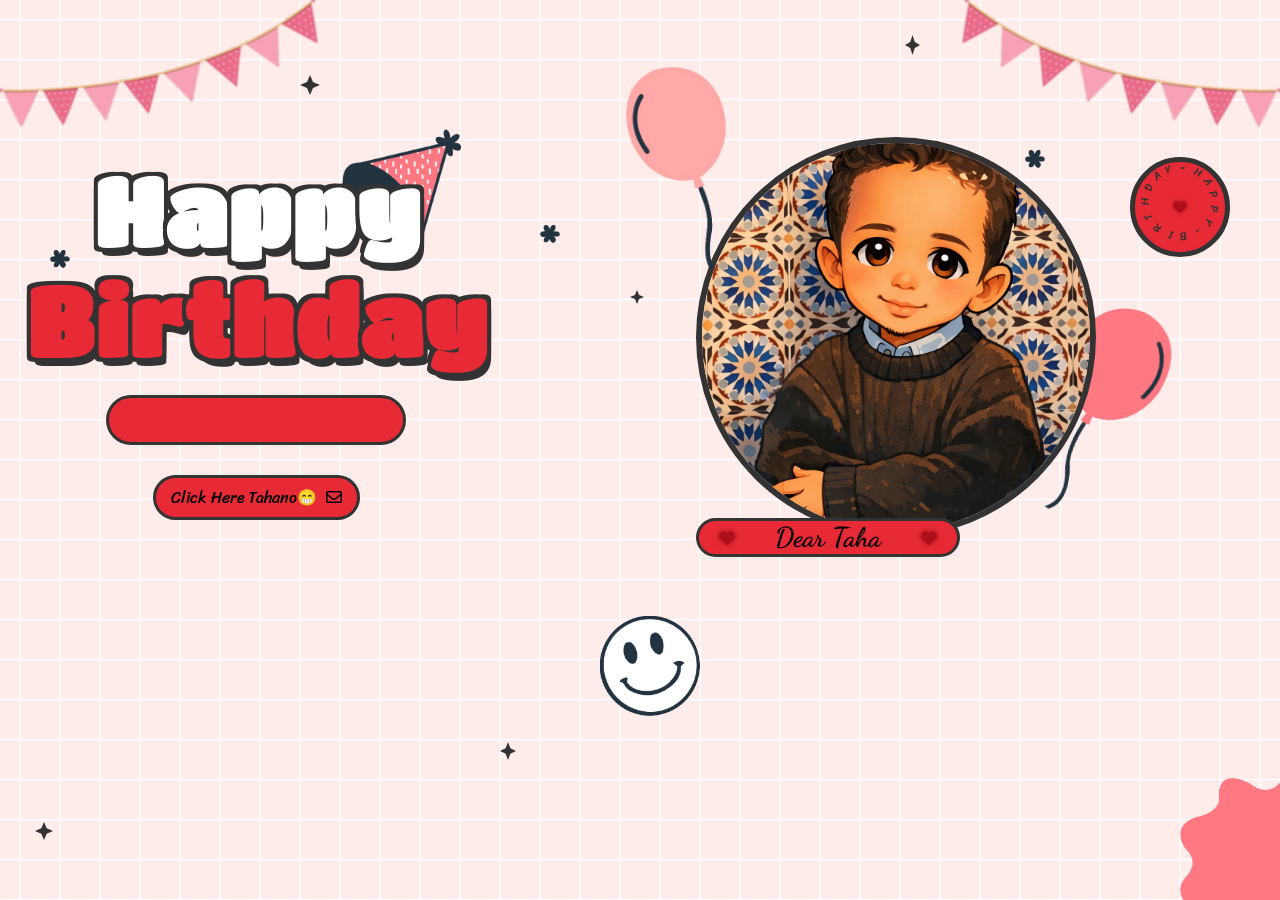
==== index.html @ 7d4e20c3 "update" ====
<!DOCTYPE html>
<html lang="en">

<head>
    <meta charset="UTF-8">
    <meta name="viewport" content="width=device-width, initial-scale=1.0">
    <meta name="title" content="Happy Birthday Website 2.0 | Aoudumber Bade">
    <meta name="github" content="https://github.com/Aoudumber-Bade">
    <title>Taha Birthday</title>
    <link rel="icon" href="images/hat.png" type="image/png">
    <link rel="stylesheet" href="styleMessage.css">
    <link rel="stylesheet" href="https://cdnjs.cloudflare.com/ajax/libs/font-awesome/6.5.1/css/all.min.css"
        integrity="sha512-DTOQO9RWCH3ppGqcWaEA1BIZOC6xxalwEsw9c2QQeAIftl+Vegovlnee1c9QX4TctnWMn13TZye+giMm8e2LwA=="
        crossorigin="anonymous" referrerpolicy="no-referrer" />
    <link
        href="https://fonts.googleapis.com/css2?family=Dancing+Script:wght@500;700&family=Poppins:wght@400;600&display=swap"
        rel="stylesheet">
    <script src="https://code.jquery.com/jquery-3.7.1.min.js"
        integrity="sha256-/JqT3SQfawRcv/BIHPThkBvs0OEvtFFmqPF/lYI/Cxo=" crossorigin="anonymous"></script>
</head>

<body>
    <div id="wrapper">
        <div class="flag__birthday">
            <img src="./images/1.png" alt="" width="350" class="flag__left">
            <img src="./images/1.png" alt="" width="350" class="flag__right">
        </div>
        <div class="content">
            <div class="left">
                <div class="title">
                    <h1 class="happy">
                        <span style="--t: 4s;">H</span>
                        <span style="--t: 4.2s;">a</span>
                        <span style="--t: 4.4s;">p</span>
                        <span style="--t: 4.6s;">p</span>
                        <span style="--t: 4.8s;">y</span>
                    </h1>
                    <h1 class="birthday">
                        <span style="--t: 5s;">B</span>
                        <span style="--t: 5.2s;">i</span>
                        <span style="--t: 5.4s;">r</span>
                        <span style="--t: 5.6s;">t</span>
                        <span style="--t: 5.8s;">h</span>
                        <span style="--t: 6s;">d</span>
                        <span style="--t: 6.2s;">a</span>
                        <span style="--t: 6.4s;">y</span>
                    </h1>
                    <div class="hat">
                        <img src="./images/hat.png" alt="" width="130">
                    </div>
                </div>
                <div class="date__of__birth">
                    <span></span>
                </div>
                <div class="btn">
                    <button id="btn__letter">
                        <div class="mail">
                            Click Here Tahano😁
                            <i class="fa-regular fa-envelope"></i>
                        </div>
                    </button>

                </div>
            </div>
            <div class="right">
                <div class="box__account">
                    <div class="image">
                        <img src="./images/7.png" alt="">
                    </div>
                    <div class="name">
                        <i class="fa-solid fa-heart"></i>
                        <span>Dear Taha</span>
                        <i class="fa-solid fa-heart"></i>
                    </div>
                    <div class="balloon_one">
                        <img width="100px" src="./images/balloon1.png" alt="">
                    </div>
                    <div class="balloon_two">
                        <img width="100px" src="./images/balloon2.png" alt="">
                    </div>
                </div>
                <div class="cricle">
                    <div class="text__cricle">
                        <span style="--i: 1;">h</span>
                        <span style="--i: 2;">a</span>
                        <span style="--i: 3;">p</span>
                        <span style="--i: 4;">p</span>
                        <span style="--i: 5;">y</span>
                        <span style="--i: 6;">-</span>
                        <span style="--i: 7;">b</span>
                        <span style="--i: 8;">i</span>
                        <span style="--i: 9;">r</span>
                        <span style="--i: 10;">t</span>
                        <span style="--i: 11;">h</span>
                        <span style="--i: 12;">d</span>
                        <span style="--i: 13;">a</span>
                        <span style="--i: 14;">y</span>
                        <span style="--i: 15;">-</span>
                    </div>
                    <i class="fa-solid fa-heart"></i>
                </div>
            </div>
        </div>
        <div class="decorate_star star1" style="--t: 15s;"></div>
        <div class="decorate_star star2" style="--t: 15.2s;"></div>
        <div class="decorate_star star3" style="--t: 15.4s;"></div>
        <div class="decorate_star star4" style="--t: 15.6s;"></div>
        <div class="decorate_star star5" style="--t: 15.8s;"></div>
        <div class="decorate_flower--one" style="--t: 15s;">
            <img width="20" src="./images/decorate_flower.png" alt="">
        </div>
        <div class="decorate_flower--two" style="--t: 15.3s;">
            <img width="20" src="./images/decorate_flower.png" alt="">
        </div>
        <div class="decorate_flower--three" style="--t: 15.6s;">
            <img width="20" src="./images/decorate_flower.png" alt="">
        </div>
        <div class="decorate_bottom">
            <img src="./images/decorate.png" alt="" width="100">
        </div>
        <div class="smiley__icon">
            <img src="./images/smiley_icon.png" alt="" width="100">
        </div>


        <div class="boxMail">
            <i class="fa-solid fa-xmark"></i>
            <div class="boxMail-container">
                <div class="card1">
                    <div class="userImg">
                        <img src="images/7.png" alt="">
                    </div>
                    <h4 class="username">To: 💙 Taha 🤍<span class="underline"></span></h4>

                    <h3>Happy Birthday</h3>
                    <div class="imageCute">
                        <img src="cute1.png" alt="">
                    </div>
                </div>
                <div class="card2">
                    <div class="card2-content">
                        <h3>To You!</h3>
                        <h2>Happy Birthday Taha! 🎉😂
To my best friend 😁🤍 you are truly the most amazing person in my life. I’m so grateful for every moment we share, every laugh, every conversation, and every dream we build together.

You make my world brighter just by being in it ❤️. I hope this year brings you success, happiness, good health, and all the things your heart wishes for 🎂❤️.

Thank you for loving me, supporting me, and being my best friend at the same time. I’m lucky to have you.
Enjoy your day and remember I’m still the best gift you have 😁🤗🎈
                        </h2>

                        <div class="imageCute2">
                            <img src="cute2.png" alt="">
                        </div>
                    </div>
                </div>
            </div>
        </div>
    </div>

</body>
<script>
    let datetxt = "11 mars";
    let datatxtletter = "My love. You are a very special girl. I always silently thank you for coming into my life. Today, I wish you all the best, lots of health, and lots of joy. I always hope we will celebrate many more birthdays like this together. Happy birthday to you.💕";
    let titleLetter = "To you";
    let charArrDate = datetxt.split('');
    let charArrDateLetter = datatxtletter.split('');
    let charArrTitle = titleLetter.split('');
    let currentIndex = 0;
    let currentIndexLetter = 0;
    let currentIndexTitle = 0;
    let date__of__birth = document.querySelector(".date__of__birth span");
    let text__letter = document.querySelector(".text__letter p");
    setTimeout(function () {
        timeDatetxt = setInterval(function () {
            if (currentIndex < charArrDate.length) {
                date__of__birth.textContent += charArrDate[currentIndex];
                currentIndex++;
            }
            else {
                let i = document.createElement("i");
                i.className = "fa-solid fa-star"
                document.querySelector(".date__of__birth").prepend(i)
                document.querySelector(".date__of__birth").appendChild(i.cloneNode(true))
                clearInterval(timeDatetxt)
            }
        }, 100)
    }, 12000)

    var intervalContent;
    var intervalTitle;
    $("#btn__letter").on("click", function () {
        $(".box__letter").slideDown()
        setTimeout(function () {
            $(".letter__border").slideDown();
        }, 1000)
        setTimeout(function () {
            intervalTitle = setInterval(function () {
                if (currentIndexTitle < charArrTitle.length) {
                    document.querySelector(".title__letter").textContent += charArrTitle[currentIndexTitle];
                    let i = document.createElement("i");
                    i.className = "fa-solid fa-heart"
                    document.querySelector(".title__letter").appendChild(i)
                    currentIndexTitle++;
                }
                else {
                    clearInterval(intervalTitle)
                }
            }, 100)
        }, 2000)
        setTimeout(function () {
            document.querySelector("#heart__letter").classList.add("animationOp");
            document.querySelector(".love__img").classList.add("animationOp");
            document.querySelector("#mewmew").classList.add("animationOp");
        }, 2800)
        setTimeout(function () {
            document.querySelectorAll(".heart").forEach((item) => {
                item.classList.add("animation")
            })
        }, 3500)
        setTimeout(function () {
            intervalContent = setInterval(function () {
                if (currentIndexLetter < charArrDateLetter.length) {
                    text__letter.textContent += charArrDateLetter[currentIndexLetter];
                    currentIndexLetter++;
                }
                else {
                    clearInterval(intervalContent)
                }
            }, 50)
        }, 6000)
    })
    $(".close").on("click", function () {
        clearInterval(intervalContent)
        document.querySelector(".title__letter").textContent = "";
        text__letter.textContent = "";
        currentIndexLetter = 0
        currentIndexTitle = 0
        document.querySelector("#heart__letter").classList.remove("animationOp");
        document.querySelector(".love__img").classList.remove("animationOp");
        document.querySelector("#mewmew").classList.remove("animationOp");
        document.querySelectorAll(".heart").forEach((item) => {
            item.classList.remove("animation")
        })
        $(".box__letter").slideUp();
        $(".letter__border").slideUp();
    })



    let mailBox = document.querySelector('.mail')
    let boxmail = document.querySelector('.boxMail')
    var close = document.querySelector('.fa-xmark')
    mailBox.onclick = function () {
        mailBox.classList.toggle('active')
        boxmail.classList.add('active')
    }

    close.addEventListener('click', function () {
        boxmail.classList.remove('active')
    })
</script>

</html>
---- styleMessage.css ----
@import url('https://fonts.googleapis.com/css2?family=Coiny&family=Titan+One&display=swap');
@import url('https://fonts.googleapis.com/css2?family=Nerko+One&family=Sriracha&display=swap');
@import url('https://fonts.googleapis.com/css2?family=Dancing+Script:wght@700&display=swap');
*{
    padding: 0;
    margin: 0;
    box-sizing: border-box;
}
:root{
    --color-pink: #feecea;
    --color-white: #fff;
    --color-black: #333;
    --color-text-pink: #e72a36;
    --color-heart: #ad0f1a;
    --color-bg-letter: #fff8e4;
    --color-border: #DACCBF;
}
html{
    height: 100%;
}
body {
    position: relative;
    font-size: 16px;
    margin: 0;
    padding: 0;
    height: 100%;
    background-image:linear-gradient(var(--color-pink), var(--color-pink));
}
#wrapper{
    position: relative;
    background-color: transparent;
    background-image: linear-gradient(0deg, transparent 24%, rgba(255, 255, 255, 1) 25%, rgba(255, 255, 255, 1) 26%, transparent 27%, transparent 74%, rgba(255, 255, 255, 1) 75%, rgba(255, 255, 255, 1) 76%, transparent 77%, transparent), linear-gradient(90deg, transparent 24%, rgba(255, 255, 255, 1) 25%, rgba(255, 255, 255,1) 26%, transparent 27%, transparent 74%, rgba(255, 255, 255, 1) 75%, rgba(255, 255, 255, 1) 76%, transparent 77%, transparent);
    height:100%;
    background-size:80px 80px;
    overflow: hidden;
    z-index: 1;
}
.flag__birthday{
    display: flex;
    justify-content: space-between;
    transform: translateY(-200px);
    animation: translateYFlag 1.5s 2s forwards;
}
@keyframes translateYFlag{
    to{
        transform: translateY(-10px);
    }
}
.flag__birthday .flag__left{
    transform: rotate(-10deg) translate(-20px,30px);
}
.flag__birthday .flag__right{
    transform: rotate(10deg) translate(20px,30px) scaleX(-1);
}
.content{
    width: 100%;
    position: relative;
    display: flex;
    padding-top: 3rem;
}
.content .left, .content .right{
    position: relative;
    display: flex;
    flex-direction: column;
    justify-content: center;
    align-items: center;
}
.content .left{
    width: 40%;
}
.content .right{
    width: 60%;
}
.left .btn{
    transform: scale(0);
    animation: scaleCricle 2s 16s forwards ease-in-out;
}
#btn__letter{
    position: relative;
    margin-top: 30px;
    background-color: var(--color-text-pink);
    outline: none;
    padding: 5px 15px;
    font-size: 1rem;
    border-radius: 50px;
    border: 3px solid var(--color-black);
    font-family: "Sriracha", cursive;
    display: flex;
    align-items: center;
    justify-content: center;
    cursor: pointer;
    z-index: 2;
    transform: scale(1);
    transition: all .5s ease-in-out;
}
#btn__letter:active{
    transform: scale(0.7);
}
#btn__letter i{
    margin-left: 5px;
}
#btn__letter:hover{
    border-color: var(--color-heart);
    background-color: var(--color-heart);
    color: #fff;
    box-shadow: rgba(0, 0, 0, 0.24) 0px 3px 8px;
}

#btn__letter:hover i{
    animation: rotateHeart 1s infinite linear;
}
@keyframes rotateHeart{
    0%,50%, 100%{
        transform: rotate(0deg);
    }
    25%{
        transform: rotate(12deg);
    }
    75%{
        transform: rotate(-12deg);
    }
}
.title{
    position: relative;
    width: 100%;
    display: flex;
    justify-content: center;
    font-family: "Titan One", sans-serif;
    font-size: 3rem;
    flex-direction: column;
    perspective: 1000px;
}
.title .happy, .title .birthday{
    position: relative;
    text-shadow: 4px 4px var(--color-black), 
                -4px 4px var(--color-black), 
                4px -4px var(--color-black), 
                -4px -4px var(--color-black), 
                4px 8px 0 var(--color-black);
    font-weight: bold;
    display: flex;
    justify-content: center;
}
.title .happy{
    color: var(--color-white);
}
.title .happy span, .title .birthday span{
    transform: translateY(50px);
    opacity: 0;
    visibility: hidden;
    animation: txtTranslateY .5s var(--t) forwards;
}
@keyframes txtTranslateY{
    100%{
        transform: translateY(0);
        opacity: 1;
        visibility: visible;
    }
}
.title .birthday{
    color: var(--color-text-pink);
}

.title .hat{
    position: absolute;
    right: 45px;
    top: -350px;
    transform: rotate(-40deg);
    z-index: -1;
    animation: topHat 4s 7s forwards ease;
}
@keyframes topHat{
    20%, 30%{
        top: -30px;
        transform-origin: left;
        transform: rotate(-40deg);
    }
    35%, 100%{
        top: -30px;
        transform: rotate(0deg);
    }
}
.date__of__birth, .name{
    display: flex;
    justify-content:space-around;
    align-items: center;
    background-color: var(--color-text-pink);
    border-radius: 50px;
    margin-top: 20px;
    font-family: "Sriracha", cursive;
    
}
.date__of__birth{
    border: 3px solid var(--color-black);
    position: relative;
    transform: translateY(-100px);
    z-index: -1;
    opacity: 0;
    visibility: hidden;
    width: 0px;
    animation: dateOfBirth 5s 9s forwards;
}
@keyframes dateOfBirth{
    20%,40%{
        width: 0px;
        height: 0;
        transform: translateY(0px);
        opacity: 1;
        visibility: visible;
    }
    45%{
        transform: translateY(0px);
        opacity: 1;
        visibility: visible;
        width: 300px;
        height: 0px;
    }
    50%,100%{
        transform: translateY(0px);
        opacity: 1;
        visibility: visible;
        width: 300px;
        height: 50px;
    }
}
.name{
    position: absolute;
    padding: 0px 20px;
    bottom: -20px;
    border: 3px solid var(--color-black);
    font-family: 'Dancing Script', cursive;
}
.date__of__birth span, .name span{
    font-weight: bold;
    margin: 0px 40px;
}
.date__of__birth span{
    font-size: 1.2rem;
}
.name span{
    font-size: 1.7rem;
}
.right .box__account{
    position: relative;
    transform: translateY(700px);
    animation: topBoxImage 8s 7s forwards ease-in;
}
@keyframes topBoxImage{
    to{
        transform: translateY(0);
    }
}
.content .right .image{
    position: relative;
    width: 400px;
    height: 400px;
    border-radius: 50%;
    overflow: hidden;
    display: flex;
    align-items: center;
    border: 6px solid var(--color-black);
}
.content .right .image img{
    width: 100%;
    object-fit: cover;

}
.cricle{
    position: absolute;
    top: 20px;
    right: 50px;
    display: flex;
    justify-content: center;
    align-items: center;
    transform: scale(0);
    animation: scaleCricle 3s 15s forwards ease-in-out;
}
@keyframes scaleCricle {
    0%{
        transform: scale(0);
    }
    10%{
        transform: scale(1.3);
    }
    20%{
        transform: scale(0.7);
    }
    30%,100%{
        transform: scale(1);
    }

}
.text__cricle{
    width: 100px;
    height: 100px;
    background-color: var(--color-text-pink);
    border-radius: 50%;
    border: 5px solid var(--color-black);
    display: flex;
    justify-content: center;
    align-items: center;
    animation: rotateCricle 5s linear infinite;
}
@keyframes rotateCricle{
    to{
        transform: rotate(360deg);
    }
}
.text__cricle span{
    top: 0%;
    left: 50%;
    position: absolute;
    color: var(--color-black);
    transform: rotate(calc(var(--i) * 24deg));
    transform-origin: 0 45px;
    font-family: "Sriracha", cursive;
    text-transform: uppercase;
    font-size: 0.7rem;
}
.fa-heart{
    color: var(--color-heart);
    filter: drop-shadow(0 0 3px var(--color-heart));
    animation: scaleHeart 1s infinite linear;
}
.cricle .fa-heart{
    position: absolute;
    transform: scale(0.85);
}
@keyframes scaleHeart{
    50%{
        transform: scale(1.2);
    }
}
.right .balloon_one{
    position: absolute;
    top: -70px;
    left: -70px;
    animation: balloon1 2s infinite linear;
}
@keyframes balloon1{
    0%, 50%,100%{
        transform-origin: bottom right;
        transform: rotate(0deg);
    }
    25%{
        transform-origin: bottom right;
        transform: rotate(3deg);
    }
    75%{
        transform-origin: bottom right;
        transform: rotate(-3deg);
    }
}
.right .balloon_two{
    position: absolute;
    top: 170px;
    right: -65px;
    z-index: -1;
    transform: rotate(10deg);
    animation: balloon2 2s infinite linear;
}
@keyframes balloon2 {
    0%,50%,100%{
        transform-origin: bottom left;
        transform: rotate(10deg);
    }
    25%{
        transform-origin: bottom left;
        transform: rotate(7deg);
    }
    75%{
        transform-origin: bottom left;
        transform: rotate(13deg);
    }
}

.decorate_star{
    position: absolute;
    transform: scale(0);
    background-color: var(--color-black);
    clip-path: polygon(0 50%, 35% 35%, 50% 0, 65% 35%, 100% 50%, 65% 65%, 50% 100%, 35% 65%);
    animation: scaleCricle 3s var(--t) forwards, 
            scaleStar 2s 16s infinite ease-in-out;
}
.decorate_star.star1{
    width: 20px;
    height: 20px;
    top: 75px;
    left: 300px;
}
.decorate_star.star2{
    width: 15px;
    height: 20px;
    top: 35px;
    right: 360px;
}
.decorate_star.star3{
    width: 14px;
    height: 14px;
    top: 290px;
    left: 630px;
}
.decorate_star.star4{
    width: 18px;
    height: 18px;
    bottom: 60px;
    left: 35px;
}
.decorate_star.star5{
    width: 16px;
    height: 18px;
    bottom: 140px;
    left: 500px;
}
@keyframes scaleStar {
    25%{
        transform: scale(0.8);
    }
    50%{
        transform: scale(1.1);
    }
}
.decorate_bottom{
    position: absolute;
    right: 0;
    bottom: -10px;
}
.decorate_flower--one{
    position: absolute;
    top: 250px;
    left: 50px;
    transform: scale(0);
    animation: scaleCricle 3s var(--t) forwards ease-in-out;
}
.decorate_flower--two{
    position: absolute;
    top: 225px;
    left: 540px;
    transform: scale(0);
    animation: scaleCricle 3s var(--t) forwards ease-in-out;
}
.decorate_flower--three{
    position: absolute;
    top: 150px;
    right: 235px;
    transform: scale(0);
    animation: scaleCricle 3s var(--t) forwards ease-in-out;
}
.smiley__icon{
    position: absolute;
    bottom: 180px;
    left: 600px;
    transform: scale(0);
    animation: scaleCricle 3s 15s forwards ease-in-out;
}


.box__letter{
    position: fixed;
    top: 0;
    left: 0;
    background-color: rgba(0,0,0,.5);
    width: 100%;
    height: 100%;
    z-index: 10;
    display: none;
}
.box__letter .letter__border{
    position: absolute;
    width: 55vw;
    height: 450px;
    background-color: var(--color-white);
    border-radius: 27px;
    padding: 17px;
    box-shadow: rgba(0, 0, 0, 0.24) 0px 3px 8px;
    top: 50%;
    left: 50%;
    transform: translate(-50%,-50%);
    display: none;
}
.letter__border .close{
    position: absolute;
    right: -10px;
    top: -10px;
    width: 30px;
    height: 30px;
    background-color: var(--color-white);
    border-radius: 50%;
    display: flex;
    justify-content: center;
    align-items: center;
    box-shadow: rgba(99, 99, 99, 0.2) 0px 2px 8px 0px;
    cursor: pointer;
}
.letter__border .letter{
    width: 100%;
    height: 100%;
    background-color: var(--color-bg-letter);
    border-radius: 10px;
    padding-top: 15px;
}
.letter__border .letter .title__letter{
    text-align: center;
    font-family: 'Dancing Script', cursive;
    font-weight: bold;
    font-size: 2.4rem;
}
.title__letter .fa-solid{
    margin-left: 5px;
    font-size: 1.3rem;
}
.letter__border .letter .content__letter{
    position: relative;
    width: 100%;
    height: 100%;
    display: flex;
    padding-top: 1.5rem;
    padding-bottom: 70px;
}
.letter__border .letter .content__letter .left{
    position: relative;
    width: 50%;
    height: 100%;
    padding: 1.7rem;
    border-right: 3px solid var(--color-border);
}
.content__letter .left #heart__letter{
    opacity: 0;
    width: 100%;
}
#heart__letter.animationOp{
    animation: opacityHeart 1s 1s forwards;
}
@keyframes opacityHeart{
    to{
        opacity: 1;
    }
}
.content__letter .left .heart{
    position: absolute;
    opacity: 0;
}
.content__letter .left .heart.animation{
    animation: scaleHeartLetter 1s var(--t) infinite ease-in-out;
}
@keyframes scaleHeartLetter{
    0%{
        opacity: 1;
        transform: scale(0);
    }
    10%{
        opacity: 1;
        transform: scale(1.3);
    }
    20%{
        opacity: 1;
        transform: scale(0.7);
    }
    30%,100%{
        opacity: 1;
        transform: scale(1);
    }
    
}
.content__letter .left .heart_1{
    top: 90px;
    left: 30px;
}
.content__letter .left .heart_2{
    top: 20px;
    right: 70px;
}
.content__letter .left .heart_3{
    bottom: 50px;
    left: 145px;
}
.content__letter .left .heart_4{
    top: 140px;
    right: 35px;
}
.content__letter .right{
    position: relative;
    width: 50%;
}
.content__letter .right .love__img{
    opacity: 0;
    position: absolute;
    right: 20px;
    top: -100px;
}
.love__img.animationOp{
    animation: opacityHeart 1s 1s forwards;
}
.content__letter .right .text__letter{
    margin-top: 60px;
    padding: 20px 15px 10px 15px;
    font-family: 'Dancing Script', cursive;
    font-size: 1.3rem;
}
.content__letter .right #mewmew{
    position: absolute;
    bottom: 0;
    right: 0;
    opacity: 0;
}
#mewmew.animationOp{
    animation: opacityHeart 1s 1s forwards;
}


#copy {
    position: fixed;
    bottom: 12px;
    left: 50%;
    transform: translateX(-50%);
    font-size: 1rem;
}

#copy a {
    text-decoration: none;
    color: #191919d7;
}

#copy p {
    color: #4275ff;
    text-align: center;
    font-weight: 700;
    cursor: pointer;
}



@media screen and (max-width: 658px)   {

    .flag__birthday .flag__left {
        transform: rotate(-10deg) translate(-119px,3px);
    }

    .flag__birthday .flag__right {
        transform: rotate(10deg) translate(-106px,39px) scaleX(-1);
    }

    .content {
        width: 100%;
        position: relative;
        display: flex;
        flex-direction: column;
        justify-content: center;
        gap: 25px;
        align-items: center;
        padding-top: 2rem;
    }

    .title {
        position: relative;
        width: 100%;
        display: flex;
        justify-content: center;
        font-family: "Titan One", sans-serif;
        font-size: 1.5rem;
        letter-spacing: 8px;
        flex-direction: column;
        perspective: 1000px;
    }

    #btn__letter {
        position: relative;
        margin-top: 17px;
        width: 209px;
        background-color: var(--color-text-pink);
        outline: none;
        padding: 6px 4px;
        font-size: 1rem;
        border-radius: 50px;
        border: 3px solid var(--color-black);
        font-family: "Sriracha", cursive;
        display: flex;
        align-items: center;
        justify-content: center;
        cursor: pointer;
        z-index: 2;
        /* transform: scale(1); */
        transition: all .5s ease-in-out;
    }

    .cricle {
        position: absolute;
        top: 10px;
        right: -54px;
        display: flex;
        justify-content: center;
        align-items: center;
        transform: scale(0);
        animation: scaleCricle 3s 15s forwards ease-in-out;
    }

    .title .hat {
        position: absolute;
        right: -98px;
        top: -51px !important;
        transform: rotate(-40deg);
        z-index: -1;
        animation: topHat 4s 7s forwards ease;
    }

    .box__letter .letter__border {
        position: absolute;
        width: 90vw;
        height: 315px;
        background-color: var(--color-white);
        border-radius: 27px;
        padding: 17px;
        box-shadow: rgba(0, 0, 0, 0.24) 0px 3px 8px;
        top: 50%;
        left: 50%;
        transform: translate(-50%,-50%);
        display: none;
    }

    .letter__border .letter {
        width: 100%;
        height: 100%;
        background-color: var(--color-bg-letter);
        border-radius: 10px;
        padding-top: 15px;
    }

    .letter__border .letter .title__letter {
        text-align: center;
        font-family: 'Dancing Script', cursive;
        font-weight: bold;
        font-size: 1.4rem;
    }

    .letter__border .letter .content__letter {
        position: relative;
        width: 100%;
        height: 100%;
        display: flex;
        padding-top: .7rem;
        padding-bottom: 70px;
    }

    .content__letter .right .text__letter {
        margin-top: -14px;
        padding: 20px 15px 10px 15px;
        font-family: 'Dancing Script', cursive;
        font-size: .8rem;
    }

    .content__letter .right .love__img {
        opacity: 0;
        position: absolute;
        right: 126px;
        top: 167px;
    }

    .love__img img {
 
            width: 84px;

    }

    .content .right .image {
        position: relative;
        width: 200px;
        height: 200px;
        border-radius: 50%;
        overflow: hidden;
        display: flex;
        align-items: center;
        border: 6px solid var(--color-black);
    }

    .name {
        position: absolute;
        padding: 0px 3px;
        bottom: -6px;
        border: 3px solid var(--color-black);
    }

    .name span {
        font-size: 1rem;
    }

    .right .balloon_one {
        position: absolute;
        top: 10px;
        left: -77px;
        animation: balloon1 2s infinite linear;
    }

    .right .balloon_one img{
        width: 76px !important;
    }


}







.boxMail{
    position: fixed;
    background: rgb(0, 0, 0, 0.8);
    width: 100%;
    height: 100%;
    opacity: 0;
    top: 0;
    display: flex;
    justify-content: center;
    align-items: center;
    transform: scale(0.3);
    visibility: hidden;
    transition: all 0.5s;
    z-index: 100000000;
}
.boxMail.active{
    opacity: 1;
    visibility: visible;
    transform: scale(1);
}
.boxMail .boxMail-container{
    position: absolute;
    width: 750px;
    height: 500px;
    display: flex;
    margin: 0;
    transform: scale(0.9);
    -webkit-perspective: 2000px;
    perspective: 2000px;
    transition: all 0.5s;
}
.boxMail .boxMail-container:hover{
    transform: rotate(-5deg);
    filter: drop-shadow(0 0 10px #d51724);
}
.boxMail .boxMail-container:hover .card1{
    transform: translate(-187px, -250px) rotateY(-140deg);
}
.boxMail .boxMail-container .card1,
.boxMail .boxMail-container .card2{
    position: absolute;
    width: 100%;
    height: 100%;
    top: 50%;
    left: 50%;
    transform: translate(-50%, -50%);
    border: 1px solid black;
}
.boxMail .boxMail-container .card1 {
    position: absolute;
    width: 50%;
    height: 100%;
    background: linear-gradient(to right, #af2730, #af0a15 63%);
    color: white;
    display: flex;
    justify-content: center;
    align-items: center;
    flex-direction: column;
}
.boxMail-container .card1{
    z-index: 1;
    -webkit-transform-style: preserve-3d;
    transform-style: preserve-3d;
    transform-origin: left;
    transition: all 1s ease-in-out;
}
.boxMail .boxMail-container .card1 .userImg{
    position: relative;
    width: 80px;
    height: 80px;
    background-color: white;
    border-radius: 50%;
    overflow: hidden;
    border: 2px solid white;
    cursor: pointer;
    margin-bottom: 20px;
}
.boxMail .boxMail-container .card1 .userImg img{
    position: absolute;
    object-fit: cover;
    width: calc(100%);
    height: calc(100%);
}
.boxMail .boxMail-container .card1 h3{
    font-family: 'Dancing Script', cursive;
    font-size: 40px;
    text-transform: uppercase;
    width: 80%;
    text-align: center;
    line-height: 1.5;
    letter-spacing: 5px;
    transform: rotate(-5deg);
    text-shadow: 0 0 5px white,
                0 0 10px white;
}
.boxMail .boxMail-container .card2{
    position: relative;
    width: 50%;
    height: 100%;
    background: linear-gradient(to right, #e0e0e0, #ffffff 30%);
    -webkit-transform-style: preserve-3d;
    transform-style: preserve-3d;
    transform-origin: left;
    transition: all 1s;
}
.boxMail .boxMail-container .card2 .card2-content {
    width: 100%;
    height: 100%;
    position: relative;
    background-color: #d51724;
    transition: all 1s;
    overflow: hidden;
    font-family: "Inter", serif;
    color: #fff;
}
.boxMail .boxMail-container:hover .card2-content{
    transform: translate(20px, 20px);
    box-shadow: -1px -1px 5px rgb(0, 0, 0, 0.4);
}
.boxMail .boxMail-container .card2 h3{
    font-family: 'Dancing Script', cursive;
    padding: 20px 0px 10px 60px;
    opacity: 0;
    visibility: hidden;
    font-size: 25px;
    text-shadow: 0 0 8px #d51724;
}
.boxMail .boxMail-container .card2:hover h3{
    animation: texth3 3s forwards;
    animation-delay: 2s;
    transition: 1s;
}
@keyframes texth3{
    0%{
        opacity: 1;
        visibility: visible;
        padding: 20px 0px 10px 60px;
    }
    100%{
        opacity: 1;
        visibility: visible;
        padding: 20px 0px 10px 152px; 
    }
}
.boxMail .boxMail-container .card2 h2{
    font-family: 'Dancing Script', cursive;
    padding: 0px 20px;
    text-indent: 20px;
    font-size: 22px;
    opacity: 0;
}
.boxMail .boxMail-container .card2:hover h2{
    animation: texth2 2s forwards;
    animation-delay: 4s;
    transition: 1s;
}
@keyframes texth2{
    0%{
        opacity: 0;
    }
    100%{
        opacity: 1;
    }
}
.boxMail .boxMail-container .card2 .card2-content .imageCute2{
    position: absolute;
    top: 5px;
    left: 20px;
    opacity: 0;
    transition: 1s;
}
.boxMail .boxMail-container .card2 .card2-content:hover .imageCute2{
    animation: cute3 1s linear infinite,
                cute4 3s 2s forwards;
    animation-delay: 2s;
    transition: 1s;
}
@keyframes cute3{
    0%{
        opacity: 1;
        transform: rotate(0deg);
    }
    25%{
        opacity: 1;
        transform: rotate(5deg);
    }
    50%{
        opacity: 1;
        transform: rotate(0deg);
    }
    75%{
        opacity: 1;
        transform: rotate(-5deg);
    }
    100%{
        opacity: 1;
        transform: rotate(0deg);
    }
}
@keyframes cute4{
    0%{
        left: 20px;
    }
    100%{
        left: 100px;
    }
}
.boxMail .boxMail-container .card2 .card2-content .imageCute2 img{
    width: 40px;
}
.boxMail .fa-xmark{
    position: fixed;
    top: 0;
    right: 0;
    font-size: 30px;
    padding: 10px 25px;
    cursor: pointer;
    color: white;
    z-index: 10000000000000000;
}
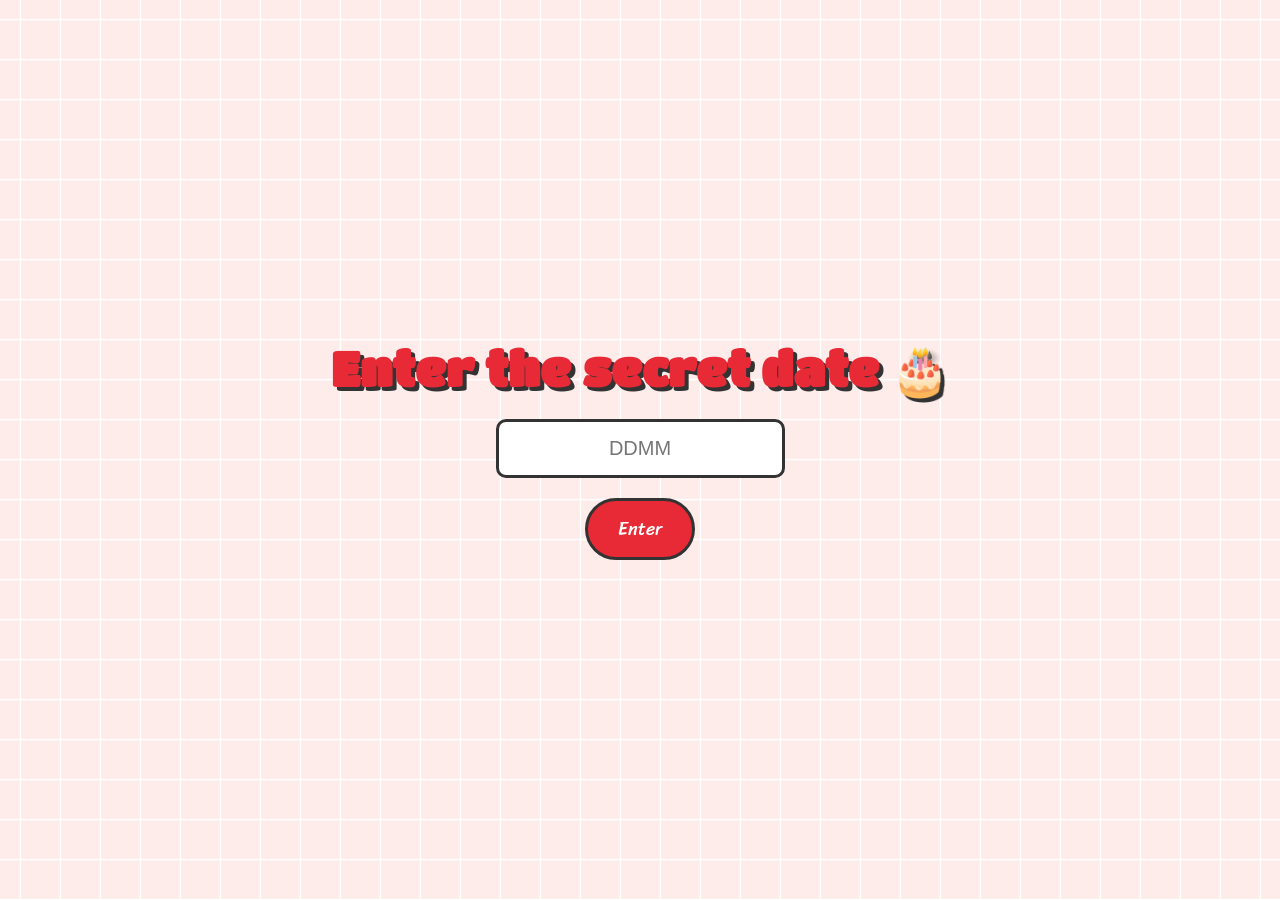
==== commit 3feda322: "update" ====
--- a/index.html
+++ b/index.html
@@ -2,263 +2,93 @@
 <html lang="en">
 
 <head>
-    <meta charset="UTF-8">
-    <meta name="viewport" content="width=device-width, initial-scale=1.0">
-    <meta name="title" content="Happy Birthday Website 2.0 | Aoudumber Bade">
-    <meta name="github" content="https://github.com/Aoudumber-Bade">
-    <title>Taha Birthday</title>
-    <link rel="icon" href="images/hat.png" type="image/png">
-    <link rel="stylesheet" href="styleMessage.css">
-    <link rel="stylesheet" href="https://cdnjs.cloudflare.com/ajax/libs/font-awesome/6.5.1/css/all.min.css"
-        integrity="sha512-DTOQO9RWCH3ppGqcWaEA1BIZOC6xxalwEsw9c2QQeAIftl+Vegovlnee1c9QX4TctnWMn13TZye+giMm8e2LwA=="
-        crossorigin="anonymous" referrerpolicy="no-referrer" />
-    <link
-        href="https://fonts.googleapis.com/css2?family=Dancing+Script:wght@500;700&family=Poppins:wght@400;600&display=swap"
-        rel="stylesheet">
-    <script src="https://code.jquery.com/jquery-3.7.1.min.js"
-        integrity="sha256-/JqT3SQfawRcv/BIHPThkBvs0OEvtFFmqPF/lYI/Cxo=" crossorigin="anonymous"></script>
+<meta charset="UTF-8">
+<meta name="viewport" content="width=device-width, initial-scale=1.0">
+<link rel="icon" href="images/hat.png" type="image/png">
+<title>Secret Code</title>
+
+<link rel="stylesheet" href="styleMessage.css">
+
+<style>
+
+.secret-container{
+height:100vh;
+display:flex;
+flex-direction:column;
+justify-content:center;
+align-items:center;
+gap:20px;
+}
+
+.secret-container h1{
+font-family:"Titan One";
+font-size:3rem;
+color:#e72a36;
+text-shadow:4px 4px #333;
+}
+
+.secret-input{
+padding:15px;
+font-size:20px;
+border-radius:10px;
+border:3px solid #333;
+text-align:center;
+}
+
+.secret-btn{
+padding:12px 30px;
+font-size:18px;
+border-radius:40px;
+background:#e72a36;
+color:white;
+border:3px solid #333;
+cursor:pointer;
+font-family:"Sriracha";
+}
+
+.secret-btn:hover{
+background:#ad0f1a;
+}
+
+</style>
+
 </head>
 
 <body>
-    <div id="wrapper">
-        <div class="flag__birthday">
-            <img src="./images/1.png" alt="" width="350" class="flag__left">
-            <img src="./images/1.png" alt="" width="350" class="flag__right">
-        </div>
-        <div class="content">
-            <div class="left">
-                <div class="title">
-                    <h1 class="happy">
-                        <span style="--t: 4s;">H</span>
-                        <span style="--t: 4.2s;">a</span>
-                        <span style="--t: 4.4s;">p</span>
-                        <span style="--t: 4.6s;">p</span>
-                        <span style="--t: 4.8s;">y</span>
-                    </h1>
-                    <h1 class="birthday">
-                        <span style="--t: 5s;">B</span>
-                        <span style="--t: 5.2s;">i</span>
-                        <span style="--t: 5.4s;">r</span>
-                        <span style="--t: 5.6s;">t</span>
-                        <span style="--t: 5.8s;">h</span>
-                        <span style="--t: 6s;">d</span>
-                        <span style="--t: 6.2s;">a</span>
-                        <span style="--t: 6.4s;">y</span>
-                    </h1>
-                    <div class="hat">
-                        <img src="./images/hat.png" alt="" width="130">
-                    </div>
-                </div>
-                <div class="date__of__birth">
-                    <span></span>
-                </div>
-                <div class="btn">
-                    <button id="btn__letter">
-                        <div class="mail">
-                            Click Here Tahano😁
-                            <i class="fa-regular fa-envelope"></i>
-                        </div>
-                    </button>
 
-                </div>
-            </div>
-            <div class="right">
-                <div class="box__account">
-                    <div class="image">
-                        <img src="./images/7.png" alt="">
-                    </div>
-                    <div class="name">
-                        <i class="fa-solid fa-heart"></i>
-                        <span>Dear Taha</span>
-                        <i class="fa-solid fa-heart"></i>
-                    </div>
-                    <div class="balloon_one">
-                        <img width="100px" src="./images/balloon1.png" alt="">
-                    </div>
-                    <div class="balloon_two">
-                        <img width="100px" src="./images/balloon2.png" alt="">
-                    </div>
-                </div>
-                <div class="cricle">
-                    <div class="text__cricle">
-                        <span style="--i: 1;">h</span>
-                        <span style="--i: 2;">a</span>
-                        <span style="--i: 3;">p</span>
-                        <span style="--i: 4;">p</span>
-                        <span style="--i: 5;">y</span>
-                        <span style="--i: 6;">-</span>
-                        <span style="--i: 7;">b</span>
-                        <span style="--i: 8;">i</span>
-                        <span style="--i: 9;">r</span>
-                        <span style="--i: 10;">t</span>
-                        <span style="--i: 11;">h</span>
-                        <span style="--i: 12;">d</span>
-                        <span style="--i: 13;">a</span>
-                        <span style="--i: 14;">y</span>
-                        <span style="--i: 15;">-</span>
-                    </div>
-                    <i class="fa-solid fa-heart"></i>
-                </div>
-            </div>
-        </div>
-        <div class="decorate_star star1" style="--t: 15s;"></div>
-        <div class="decorate_star star2" style="--t: 15.2s;"></div>
-        <div class="decorate_star star3" style="--t: 15.4s;"></div>
-        <div class="decorate_star star4" style="--t: 15.6s;"></div>
-        <div class="decorate_star star5" style="--t: 15.8s;"></div>
-        <div class="decorate_flower--one" style="--t: 15s;">
-            <img width="20" src="./images/decorate_flower.png" alt="">
-        </div>
-        <div class="decorate_flower--two" style="--t: 15.3s;">
-            <img width="20" src="./images/decorate_flower.png" alt="">
-        </div>
-        <div class="decorate_flower--three" style="--t: 15.6s;">
-            <img width="20" src="./images/decorate_flower.png" alt="">
-        </div>
-        <div class="decorate_bottom">
-            <img src="./images/decorate.png" alt="" width="100">
-        </div>
-        <div class="smiley__icon">
-            <img src="./images/smiley_icon.png" alt="" width="100">
-        </div>
+<div id="wrapper">
 
+<div class="secret-container">
 
-        <div class="boxMail">
-            <i class="fa-solid fa-xmark"></i>
-            <div class="boxMail-container">
-                <div class="card1">
-                    <div class="userImg">
-                        <img src="images/7.png" alt="">
-                    </div>
-                    <h4 class="username">To: 💙 Taha 🤍<span class="underline"></span></h4>
+<h1>Enter the secret date 🎂</h1>
 
-                    <h3>Happy Birthday</h3>
-                    <div class="imageCute">
-                        <img src="cute1.png" alt="">
-                    </div>
-                </div>
-                <div class="card2">
-                    <div class="card2-content">
-                        <h3>To You!</h3>
-                        <h2>Happy Birthday Taha! 🎉😂
-To my best friend 😁🤍 you are truly the most amazing person in my life. I’m so grateful for every moment we share, every laugh, every conversation, and every dream we build together.
+<input class="secret-input" id="code" placeholder="DDMM">
 
-You make my world brighter just by being in it ❤️. I hope this year brings you success, happiness, good health, and all the things your heart wishes for 🎂❤️.
+<button class="secret-btn" onclick="checkCode()">Enter</button>
 
-Thank you for loving me, supporting me, and being my best friend at the same time. I’m lucky to have you.
-Enjoy your day and remember I’m still the best gift you have 😁🤗🎈
-                        </h2>
+</div>
 
-                        <div class="imageCute2">
-                            <img src="cute2.png" alt="">
-                        </div>
-                    </div>
-                </div>
-            </div>
-        </div>
-    </div>
+</div>
+
+<script>
+
+function checkCode(){
+
+let code=document.getElementById("code").value
+
+if(code==="1103"){
+
+window.location="memory.html"
+
+}else{
+
+alert("Wrong date 😜")
+
+}
+
+}
+
+</script>
 
 </body>
-<script>
-    let datetxt = "11 mars";
-    let datatxtletter = "My love. You are a very special girl. I always silently thank you for coming into my life. Today, I wish you all the best, lots of health, and lots of joy. I always hope we will celebrate many more birthdays like this together. Happy birthday to you.💕";
-    let titleLetter = "To you";
-    let charArrDate = datetxt.split('');
-    let charArrDateLetter = datatxtletter.split('');
-    let charArrTitle = titleLetter.split('');
-    let currentIndex = 0;
-    let currentIndexLetter = 0;
-    let currentIndexTitle = 0;
-    let date__of__birth = document.querySelector(".date__of__birth span");
-    let text__letter = document.querySelector(".text__letter p");
-    setTimeout(function () {
-        timeDatetxt = setInterval(function () {
-            if (currentIndex < charArrDate.length) {
-                date__of__birth.textContent += charArrDate[currentIndex];
-                currentIndex++;
-            }
-            else {
-                let i = document.createElement("i");
-                i.className = "fa-solid fa-star"
-                document.querySelector(".date__of__birth").prepend(i)
-                document.querySelector(".date__of__birth").appendChild(i.cloneNode(true))
-                clearInterval(timeDatetxt)
-            }
-        }, 100)
-    }, 12000)
-
-    var intervalContent;
-    var intervalTitle;
-    $("#btn__letter").on("click", function () {
-        $(".box__letter").slideDown()
-        setTimeout(function () {
-            $(".letter__border").slideDown();
-        }, 1000)
-        setTimeout(function () {
-            intervalTitle = setInterval(function () {
-                if (currentIndexTitle < charArrTitle.length) {
-                    document.querySelector(".title__letter").textContent += charArrTitle[currentIndexTitle];
-                    let i = document.createElement("i");
-                    i.className = "fa-solid fa-heart"
-                    document.querySelector(".title__letter").appendChild(i)
-                    currentIndexTitle++;
-                }
-                else {
-                    clearInterval(intervalTitle)
-                }
-            }, 100)
-        }, 2000)
-        setTimeout(function () {
-            document.querySelector("#heart__letter").classList.add("animationOp");
-            document.querySelector(".love__img").classList.add("animationOp");
-            document.querySelector("#mewmew").classList.add("animationOp");
-        }, 2800)
-        setTimeout(function () {
-            document.querySelectorAll(".heart").forEach((item) => {
-                item.classList.add("animation")
-            })
-        }, 3500)
-        setTimeout(function () {
-            intervalContent = setInterval(function () {
-                if (currentIndexLetter < charArrDateLetter.length) {
-                    text__letter.textContent += charArrDateLetter[currentIndexLetter];
-                    currentIndexLetter++;
-                }
-                else {
-                    clearInterval(intervalContent)
-                }
-            }, 50)
-        }, 6000)
-    })
-    $(".close").on("click", function () {
-        clearInterval(intervalContent)
-        document.querySelector(".title__letter").textContent = "";
-        text__letter.textContent = "";
-        currentIndexLetter = 0
-        currentIndexTitle = 0
-        document.querySelector("#heart__letter").classList.remove("animationOp");
-        document.querySelector(".love__img").classList.remove("animationOp");
-        document.querySelector("#mewmew").classList.remove("animationOp");
-        document.querySelectorAll(".heart").forEach((item) => {
-            item.classList.remove("animation")
-        })
-        $(".box__letter").slideUp();
-        $(".letter__border").slideUp();
-    })
-
-
-
-    let mailBox = document.querySelector('.mail')
-    let boxmail = document.querySelector('.boxMail')
-    var close = document.querySelector('.fa-xmark')
-    mailBox.onclick = function () {
-        mailBox.classList.toggle('active')
-        boxmail.classList.add('active')
-    }
-
-    close.addEventListener('click', function () {
-        boxmail.classList.remove('active')
-    })
-</script>
-
 </html>
